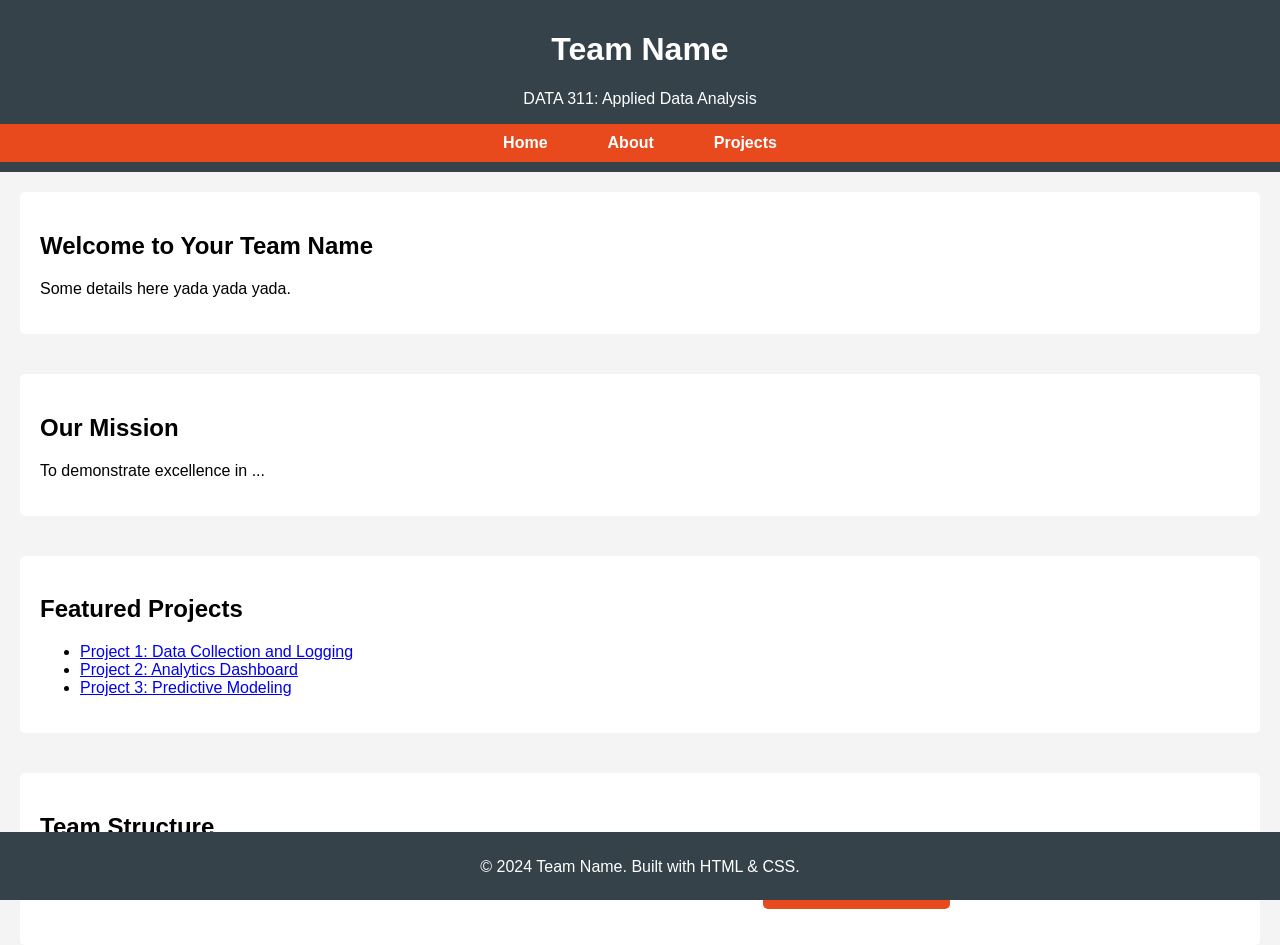
==== index.html @ b8115b39 "Styling changes and close ul" ====
<!DOCTYPE html>
<html lang="en">
<head>
    <meta charset="UTF-8">
    <meta name="viewport" content="width=device-width, initial-scale=1.0">
    <title>Team Name - Data 311 Portfolio</title>
    <link rel="stylesheet" href="styles.css">
</head>
<body>
    <header>
        <h1>Team Name</h1>
        <p>DATA 311: Applied Data Analysis</p>
        <nav>
            <ul>
                <li><a href="index.html">Home</a></li>
                <li><a href="about.html">About</a></li>
                <li><a href="projects.html">Projects</a></li>
            </ul>
        </nav>
    </header>

    <section id="welcome">
        <h2>Welcome to Your Team Name</h2>
        <p>Some details here yada yada yada.</p>
    </section>

    <section id="mission">
        <h2>Our Mission</h2>
        <p>To demonstrate excellence in ...</p>
    </section>

    <section id="projects">
        <h2>Featured Projects</h2>
        <ul>
            <li><a href="project1.html">Project 1: Data Collection and Logging</a></li>
            <li><a href="project2.html">Project 2: Analytics Dashboard</a></li>
            <li><a href="project3.html">Project 3: Predictive Modeling</a></li>
        </ul>
    </section>

    <section>
        <h2>Team Structure</h2>
        <p>Learn about our team roles, individual motivations, and how we rotate responsibilities across projects.
        <a href="team-structure.md" class="btn">View Team Structure</a></p>
    </section>

    <footer>
        <p>&copy; 2024 Team Name. Built with HTML & CSS.</p>
    </footer>
</body>
---- styles.css ----
html, body {
    height: 100%; 
}

body {
  font-family: Arial, sans-serif;
  margin: 0;
  padding: 0;
  background-color: #f4f4f4;
  min-height: 100vh;
  display: flex;
  flex-direction: column;
}

footer {
  text-align: center;
  padding: 10px 0;
  background: #35424a;
  color: #ffffff;
  position: static;  
  width: 100%;
  margin-top: auto;
  height: 48px;
}

header {
    background: #35424a;
    color: #ffffff;
    padding: 10px 0;
    text-align: center;
}
nav {
    margin: 0;
    padding: 10px 0;
    background: #e8491d;
    text-align: center;
}
nav a {
    color: #ffffff;
    margin: 0 15px;
    text-decoration: none;
    font-weight: bold;
}
nav a:hover {
    text-decoration: underline;
}

nav ul {
  list-style: none;
  display: flex;
  gap: 30px;
  justify-content: center;
  margin: 0;
  padding: 0;
}

nav li { 
    margin: 0; 
}

section {
    padding: 20px;
    margin: 20px;
    background: #ffffff;
    border-radius: 5px;
}
footer {
    text-align: center;
    padding: 10px 0;
    background: #35424a;
    color: #ffffff;
    position: fixed;
    width: 100%;
    bottom: 0;
}

.btn {
    display: inline-block;
    padding: 10px 20px;
    background: #e8491d;
    color: #ffffff;
    text-decoration: none;
    border-radius: 5px;
    margin-top: 10px;
}

.btn:hover {
    background: #cf3c12;
}
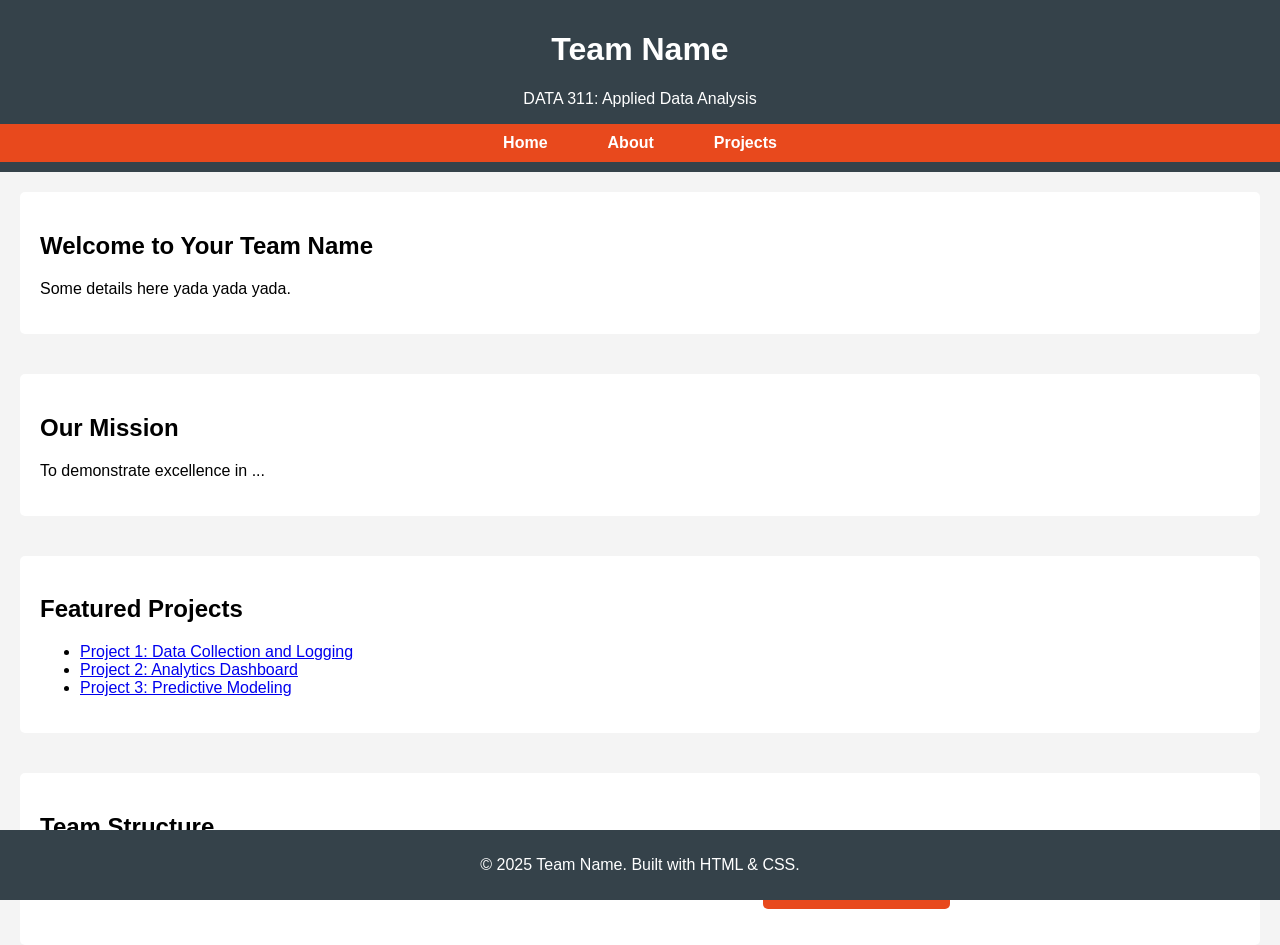
==== commit 2bf10827: "update" ====
--- a/index.html
+++ b/index.html
@@ -45,6 +45,6 @@
     </section>
 
     <footer>
-        <p>&copy; 2024 Team Name. Built with HTML & CSS.</p>
+        <p>&copy; 2025 Team Name. Built with HTML & CSS.</p>
     </footer>
 </body>
--- a/styles.css
+++ b/styles.css
@@ -20,7 +20,6 @@
   position: static;  
   width: 100%;
   margin-top: auto;
-  height: 48px;
 }
 
 header {
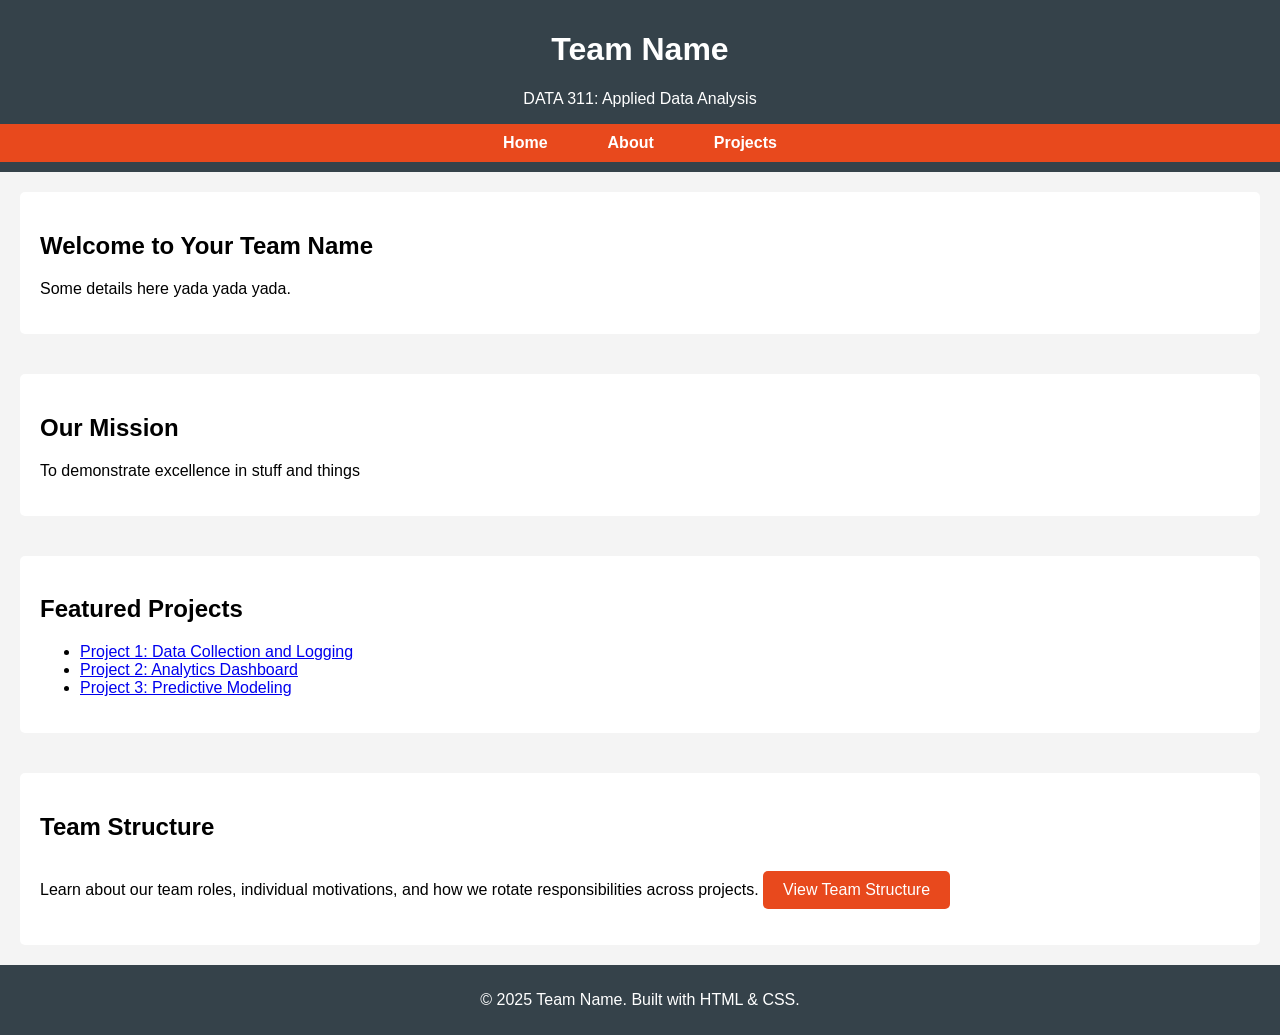
==== commit b25f8a23: "Update index.html" ====
--- a/index.html
+++ b/index.html
@@ -26,7 +26,7 @@
 
     <section id="mission">
         <h2>Our Mission</h2>
-        <p>To demonstrate excellence in ...</p>
+        <p>To demonstrate excellence in stuff and things</p>
     </section>
 
     <section id="projects">
@@ -38,7 +38,7 @@
         </ul>
     </section>
 
-    <section>
+    <section id="team-structure">
         <h2>Team Structure</h2>
         <p>Learn about our team roles, individual motivations, and how we rotate responsibilities across projects.
         <a href="team-structure.md" class="btn">View Team Structure</a></p>
--- a/styles.css
+++ b/styles.css
@@ -63,15 +63,6 @@
     background: #ffffff;
     border-radius: 5px;
 }
-footer {
-    text-align: center;
-    padding: 10px 0;
-    background: #35424a;
-    color: #ffffff;
-    position: fixed;
-    width: 100%;
-    bottom: 0;
-}
 
 .btn {
     display: inline-block;
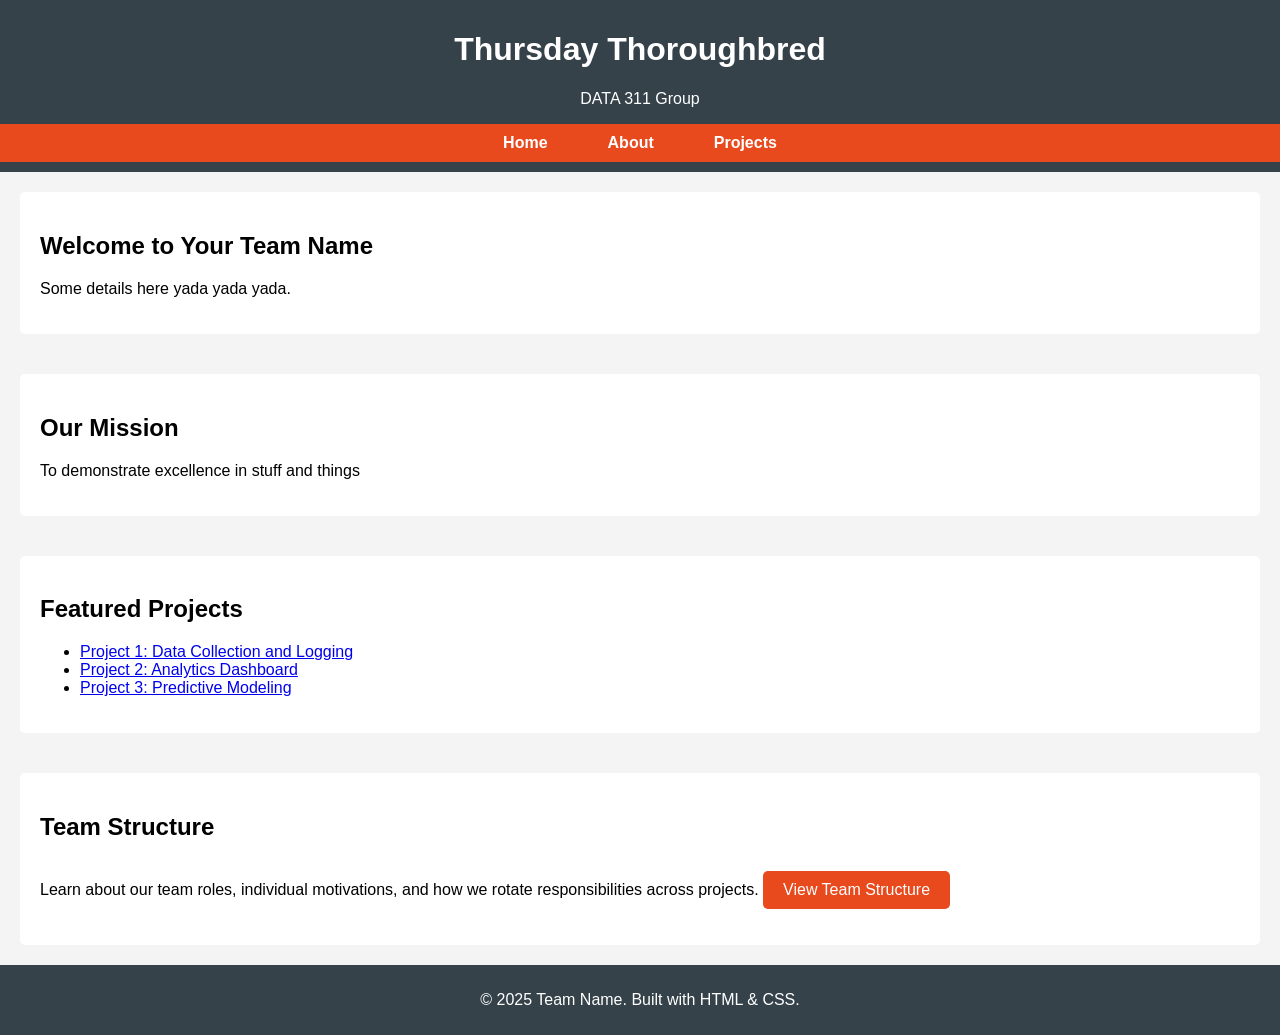
==== commit 78280cd3: "Oopsy" ====
--- a/index.html
+++ b/index.html
@@ -3,13 +3,13 @@
 <head>
     <meta charset="UTF-8">
     <meta name="viewport" content="width=device-width, initial-scale=1.0">
-    <title>Team Name - Data 311 Portfolio</title>
+    <title>Thursday Thoroughbred</title>
     <link rel="stylesheet" href="styles.css">
 </head>
 <body>
     <header>
-        <h1>Team Name</h1>
-        <p>DATA 311: Applied Data Analysis</p>
+        <h1>Thursday Thoroughbred</h1>
+        <p>DATA 311 Group</p>
         <nav>
             <ul>
                 <li><a href="index.html">Home</a></li>
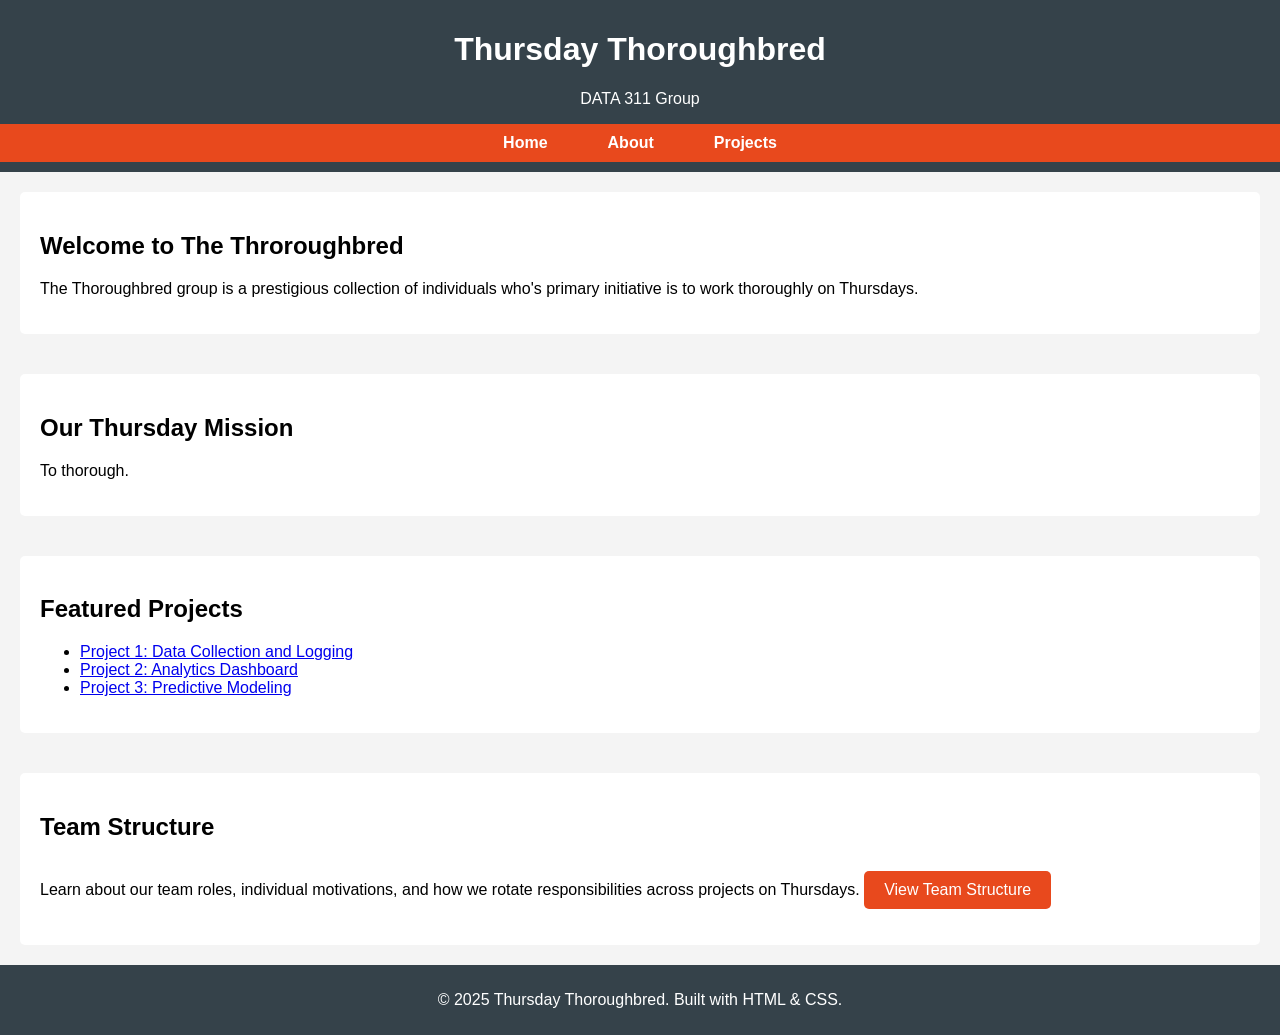
==== commit 15848dc3: "some changes" ====
--- a/index.html
+++ b/index.html
@@ -20,13 +20,13 @@
     </header>
 
     <section id="welcome">
-        <h2>Welcome to Your Team Name</h2>
-        <p>Some details here yada yada yada.</p>
+        <h2>Welcome to The Throroughbred</h2>
+        <p>The Thoroughbred group is a prestigious collection of individuals who's primary initiative is to work thoroughly on Thursdays.</p>
     </section>
 
     <section id="mission">
-        <h2>Our Mission</h2>
-        <p>To demonstrate excellence in stuff and things</p>
+        <h2>Our Thursday Mission</h2>
+        <p>To thorough.</p>
     </section>
 
     <section id="projects">
@@ -40,11 +40,11 @@
 
     <section id="team-structure">
         <h2>Team Structure</h2>
-        <p>Learn about our team roles, individual motivations, and how we rotate responsibilities across projects.
+        <p>Learn about our team roles, individual motivations, and how we rotate responsibilities across projects on Thursdays.
         <a href="team-structure.md" class="btn">View Team Structure</a></p>
     </section>
 
     <footer>
-        <p>&copy; 2025 Team Name. Built with HTML & CSS.</p>
+        <p>&copy; 2025 Thursday Thoroughbred. Built with HTML & CSS.</p>
     </footer>
 </body>
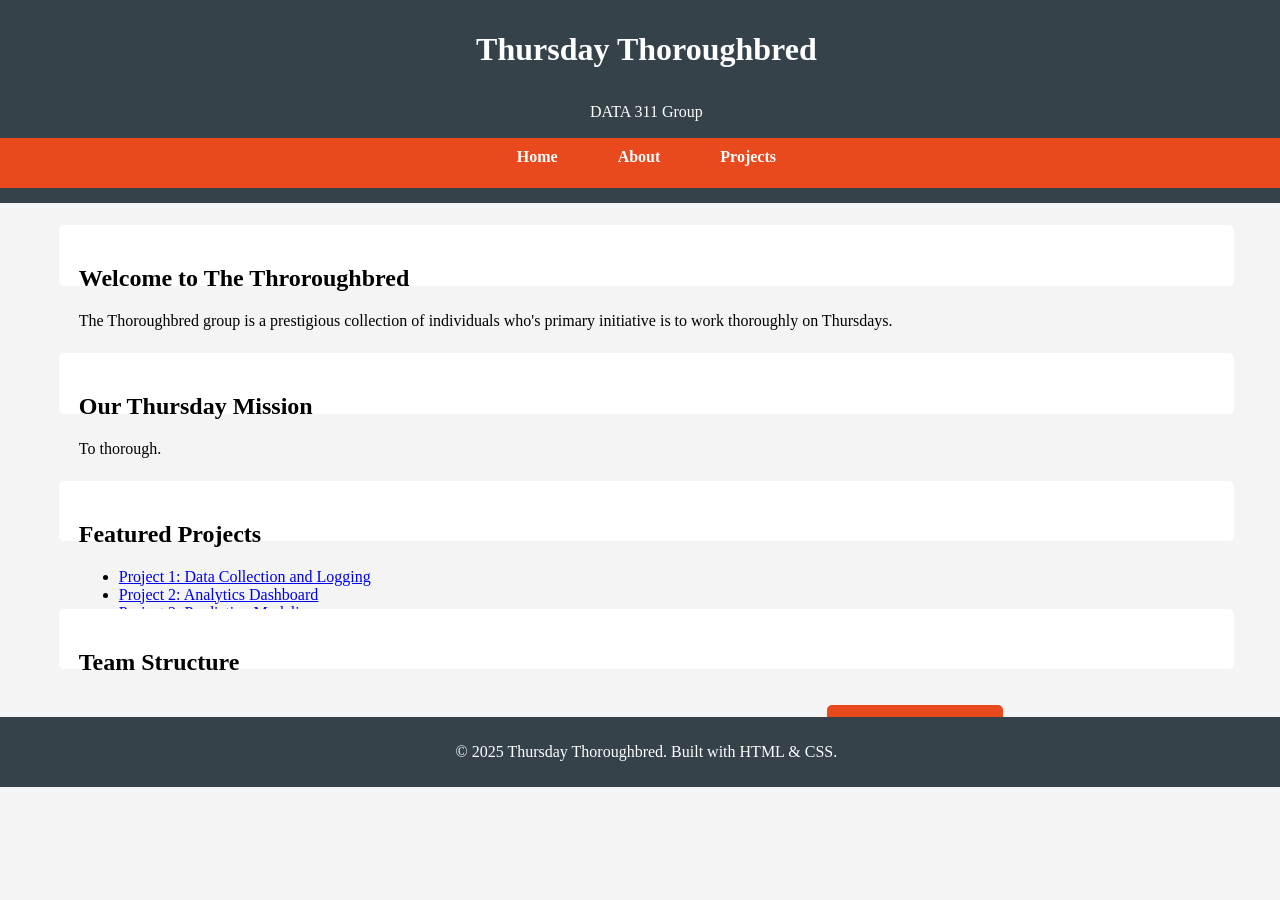
==== commit e4415bc7: "added div with class mainpage" ====
--- a/index.html
+++ b/index.html
@@ -19,30 +19,32 @@
         </nav>
     </header>
 
-    <section id="welcome">
-        <h2>Welcome to The Throroughbred</h2>
-        <p>The Thoroughbred group is a prestigious collection of individuals who's primary initiative is to work thoroughly on Thursdays.</p>
-    </section>
+    <div class="mainpage"> 
+        <section id="welcome">
+            <h2>Welcome to The Throroughbred</h2>
+            <p>The Thoroughbred group is a prestigious collection of individuals who's primary initiative is to work thoroughly on Thursdays.</p>
+        </section>
 
-    <section id="mission">
-        <h2>Our Thursday Mission</h2>
-        <p>To thorough.</p>
-    </section>
+        <section id="mission">
+            <h2>Our Thursday Mission</h2>
+            <p>To thorough.</p>
+        </section>
 
-    <section id="projects">
-        <h2>Featured Projects</h2>
-        <ul>
-            <li><a href="project1.html">Project 1: Data Collection and Logging</a></li>
-            <li><a href="project2.html">Project 2: Analytics Dashboard</a></li>
-            <li><a href="project3.html">Project 3: Predictive Modeling</a></li>
-        </ul>
-    </section>
+        <section id="projects">
+            <h2>Featured Projects</h2>
+            <ul>
+                <li><a href="project1.html">Project 1: Data Collection and Logging</a></li>
+                <li><a href="project2.html">Project 2: Analytics Dashboard</a></li>
+                <li><a href="project3.html">Project 3: Predictive Modeling</a></li>
+            </ul>
+        </section>
 
-    <section id="team-structure">
-        <h2>Team Structure</h2>
-        <p>Learn about our team roles, individual motivations, and how we rotate responsibilities across projects on Thursdays.
-        <a href="team-structure.md" class="btn">View Team Structure</a></p>
-    </section>
+        <section id="team-structure">
+            <h2>Team Structure</h2>
+            <p>Learn about our team roles, individual motivations, and how we rotate responsibilities across projects on Thursdays.
+            <a href="team-structure.md" class="btn">View Team Structure</a></p>
+        </section>
+    </div>
 
     <footer>
         <p>&copy; 2025 Thursday Thoroughbred. Built with HTML & CSS.</p>
--- a/styles.css
+++ b/styles.css
@@ -3,13 +3,16 @@
 }
 
 body {
-  font-family: Arial, sans-serif;
+  font-family: Georgia, serif;
   margin: 0;
   padding: 0;
   background-color: #f4f4f4;
   min-height: 100vh;
-  display: flex;
-  flex-direction: column;
+  display: grid;
+  grid-template-columns: repeat(3, 33%);
+  grid-template-rows: repeat(30, 1.5em);
+  row-gap: .1em;
+  column-gap: 1%;
 }
 
 footer {
@@ -20,6 +23,8 @@
   position: static;  
   width: 100%;
   margin-top: auto;
+  grid-column: 1 / 4;
+  grid-row: 29 / 31;
 }
 
 header {
@@ -27,12 +32,32 @@
     color: #ffffff;
     padding: 10px 0;
     text-align: center;
+    grid-column: 1 / 4;
+    grid-row: 1 / 9;
+    display: grid;
+    grid-template-columns: 1 / 4;
+    grid-template-rows: repeat(8, 1.5em);
+    row-gap: .1em;
+    column-gap: 1%;
 }
+
+h1 {
+    grid-column: 2;
+    grid-row: 1 / 4;
+}
+
+header p {
+    grid-column: 2;
+    grid-row: 4 / 6;
+}
+
 nav {
     margin: 0;
     padding: 10px 0;
     background: #e8491d;
     text-align: center;
+    grid-column: 1 / 4;
+    grid-row: 6 / 8;
 }
 nav a {
     color: #ffffff;
@@ -57,11 +82,40 @@
     margin: 0; 
 }
 
+.mainpage {
+    grid-column: 1 / 4;
+    grid-row: 9 / 29;
+    display: grid;
+    grid-template-columns: 3% 94% 3%;
+    grid-template-rows: repeat(20, 1.5em);
+    row-gap: .1em;
+}
+
 section {
     padding: 20px;
     margin: 20px;
     background: #ffffff;
     border-radius: 5px;
+}
+
+#welcome {
+    grid-column: 2;
+    grid-row: 1 / 5;
+}
+
+#mission {
+    grid-column: 2;
+    grid-row: 6 / 10;
+}
+
+#projects {
+    grid-column: 2;
+    grid-row: 11 / 15;
+}
+
+#team-structure {
+    grid-column: 2;
+    grid-row: 16 / 20;
 }
 
 .btn {
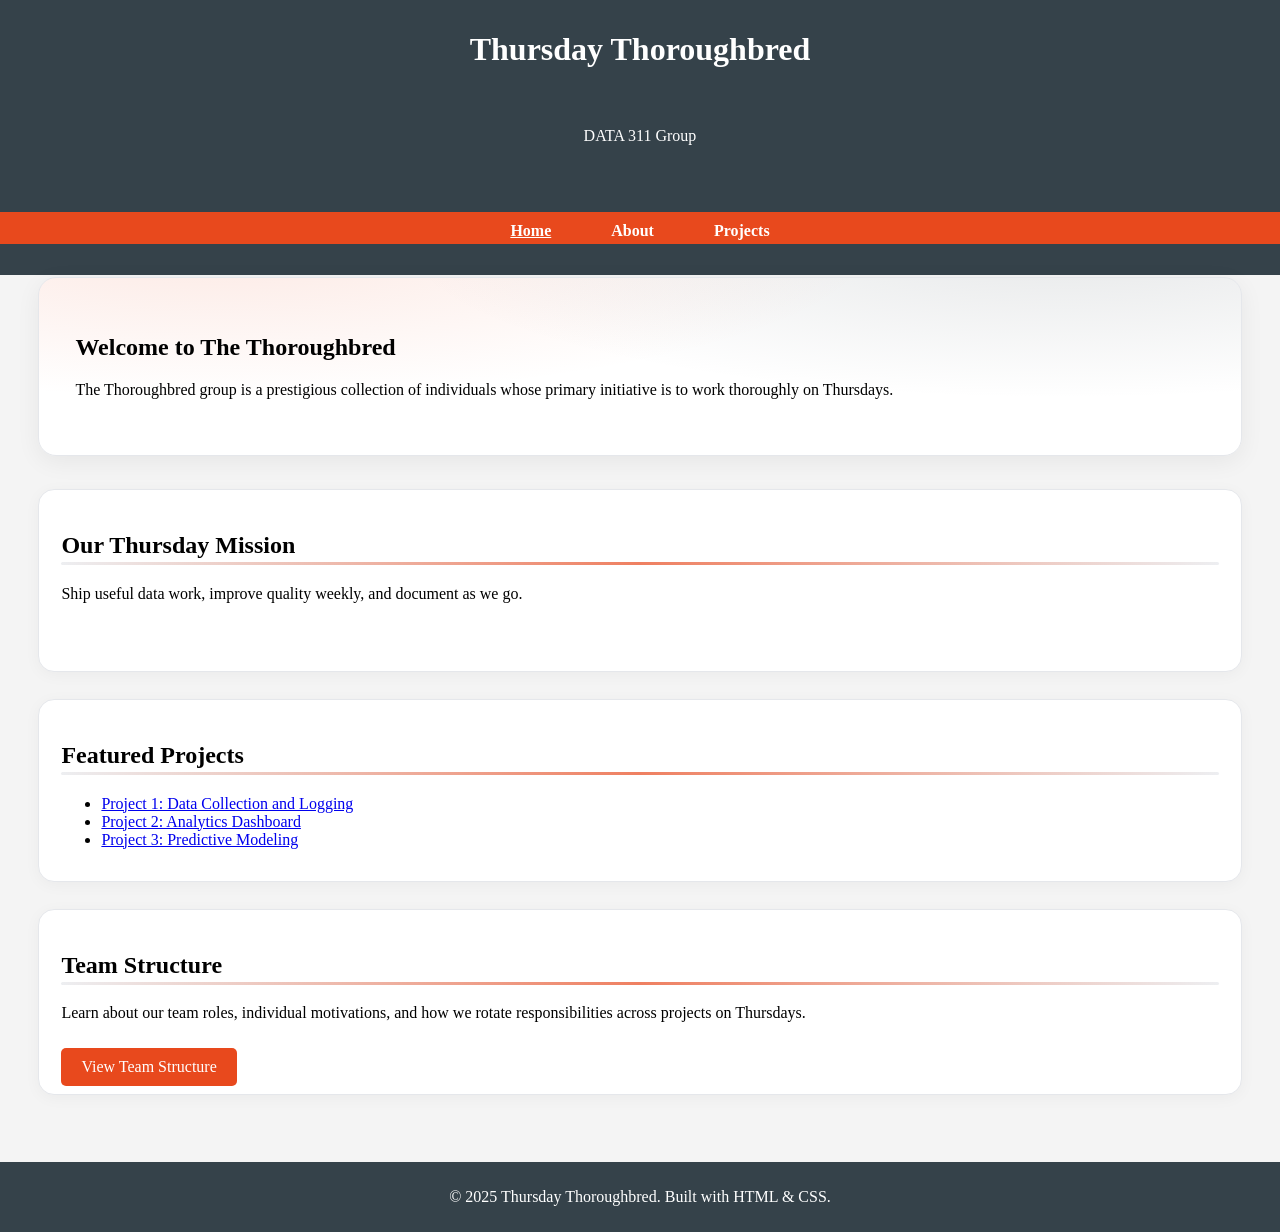
==== commit 8eefad67: "Styling changes for all pages make it look like the new project page." ====
--- a/index.html
+++ b/index.html
@@ -1,52 +1,53 @@
 <!DOCTYPE html>
 <html lang="en">
 <head>
-    <meta charset="UTF-8">
-    <meta name="viewport" content="width=device-width, initial-scale=1.0">
-    <title>Thursday Thoroughbred</title>
-    <link rel="stylesheet" href="styles.css">
+  <meta charset="UTF-8"/>
+  <meta name="viewport" content="width=device-width, initial-scale=1.0"/>
+  <title>Thursday Thoroughbred</title>
+  <link rel="stylesheet" href="styles.css"/>
 </head>
 <body>
-    <header>
-        <h1>Thursday Thoroughbred</h1>
-        <p>DATA 311 Group</p>
-        <nav>
-            <ul>
-                <li><a href="index.html">Home</a></li>
-                <li><a href="about.html">About</a></li>
-                <li><a href="projects.html">Projects</a></li>
-            </ul>
-        </nav>
-    </header>
+  <header>
+    <h1>Thursday Thoroughbred</h1>
+    <p>DATA 311 Group</p>
+    <nav>
+      <ul>
+        <li><a href="index.html" aria-current="page">Home</a></li>
+        <li><a href="about.html">About</a></li>
+        <li><a href="projects.html">Projects</a></li>
+      </ul>
+    </nav>
+  </header>
 
-    <div class="mainpage"> 
-        <section id="welcome">
-            <h2>Welcome to The Throroughbred</h2>
-            <p>The Thoroughbred group is a prestigious collection of individuals who's primary initiative is to work thoroughly on Thursdays.</p>
-        </section>
+  <div class="mainpage">
+    <section class="hero" id="welcome">
+      <h2>Welcome to The Thoroughbred</h2>
+      <p>The Thoroughbred group is a prestigious collection of individuals whose primary initiative is to work thoroughly on Thursdays.</p>
+    </section>
 
-        <section id="mission">
-            <h2>Our Thursday Mission</h2>
-            <p>To thorough.</p>
-        </section>
+    <section id="mission" class="section-card">
+      <h2>Our Thursday Mission</h2>
+      <p>Ship useful data work, improve quality weekly, and document as we go.</p>
+    </section>
 
-        <section id="projects">
-            <h2>Featured Projects</h2>
-            <ul>
-                <li><a href="project1.html">Project 1: Data Collection and Logging</a></li>
-                <li><a href="project2.html">Project 2: Analytics Dashboard</a></li>
-                <li><a href="project3.html">Project 3: Predictive Modeling</a></li>
-            </ul>
-        </section>
+    <section id="projects" class="section-card">
+      <h2>Featured Projects</h2>
+      <ul>
+        <li><a href="project1.html">Project 1: Data Collection and Logging</a></li>
+        <li><a href="project2.html">Project 2: Analytics Dashboard</a></li>
+        <li><a href="project3.html">Project 3: Predictive Modeling</a></li>
+      </ul>
+    </section>
 
-        <section id="team-structure">
-            <h2>Team Structure</h2>
-            <p>Learn about our team roles, individual motivations, and how we rotate responsibilities across projects on Thursdays.
-            <a href="team-structure.md" class="btn">View Team Structure</a></p>
-        </section>
-    </div>
+    <section id="team-structure" class="section-card">
+      <h2>Team Structure</h2>
+      <p>Learn about our team roles, individual motivations, and how we rotate responsibilities across projects on Thursdays.</p>
+      <p><a href="team-structure.md" class="btn">View Team Structure</a></p>
+    </section>
+  </div>
 
-    <footer>
-        <p>&copy; 2025 Thursday Thoroughbred. Built with HTML & CSS.</p>
-    </footer>
-</body>+  <footer>
+    <p>&copy; 2025 Thursday Thoroughbred. Built with HTML &amp; CSS.</p>
+  </footer>
+</body>
+</html>
--- a/styles.css
+++ b/styles.css
@@ -1,5 +1,6 @@
 html, body {
-    height: 100%; 
+    height: 100%;
+    width: 100% 
 }
 
 body {
@@ -9,8 +10,8 @@
   background-color: #f4f4f4;
   min-height: 100vh;
   display: grid;
-  grid-template-columns: repeat(3, 33%);
-  grid-template-rows: repeat(30, 1.5em);
+  grid-template-columns: repeat(3, 1fr);
+  grid-template-rows: repeat(7, 2em) repeat(24, 2.5em);
   row-gap: .1em;
   column-gap: 1%;
 }
@@ -24,7 +25,7 @@
   width: 100%;
   margin-top: auto;
   grid-column: 1 / 4;
-  grid-row: 29 / 31;
+  grid-row: 30 / 32;
 }
 
 header {
@@ -36,19 +37,19 @@
     grid-row: 1 / 9;
     display: grid;
     grid-template-columns: 1 / 4;
-    grid-template-rows: repeat(8, 1.5em);
+    grid-template-rows: repeat(8, 2em);
     row-gap: .1em;
     column-gap: 1%;
 }
 
 h1 {
-    grid-column: 2;
-    grid-row: 1 / 4;
+    grid-column: 1 / 4;
+    grid-row: 1 / 3;
 }
 
 header p {
     grid-column: 2;
-    grid-row: 4 / 6;
+    grid-row: 4 / 5;
 }
 
 nav {
@@ -57,7 +58,7 @@
     background: #e8491d;
     text-align: center;
     grid-column: 1 / 4;
-    grid-row: 6 / 8;
+    grid-row: 7;
 }
 nav a {
     color: #ffffff;
@@ -84,38 +85,107 @@
 
 .mainpage {
     grid-column: 1 / 4;
-    grid-row: 9 / 29;
+    grid-row: 8 / 29;
     display: grid;
     grid-template-columns: 3% 94% 3%;
-    grid-template-rows: repeat(20, 1.5em);
-    row-gap: .1em;
+    grid-template-rows: repeat(auto-fit, minmax(2.5em, 1fr));
+    row-gap: .2em;
+    margin-top: 2em;
+}
+
+.aboutpage {
+    grid-column: 1 / 4;
+    grid-row: 8 / 29;
+    display: grid;
+    grid-template-columns: repeat(auto-fit, minmax(350px, 1fr));
+    column-gap: .2em;
+    grid-template-rows: repeat(auto-fit, minmax(2.5em, 1fr));
+    row-gap: .2em;
+    margin: 3em 2% 0;
+    justify-content: center;
+    align-content: center;
+}
+
+.projectpage {
+  display: grid;
+  grid-template-columns: repeat(auto-fit, minmax(280px, 1fr));
+  align-content: start;
+  grid-column: 1 / 4;
+  grid-row: 9 / 30; 
+  gap: clamp(16px, 2.5vw, 28px);
+  padding-inline: clamp(12px, 2vw, 24px);
+}
+
+@media (max-width: 900px) { 
+  .projectpage { row-gap: 24px; }
+}
+@media (max-width: 600px) {
+  .projectpage { row-gap: 28px; }
+}
+
+.projectpage > section {
+  margin: 0;
+  isolation: isolate;
+}
+
+.projectpage section {
+  position: relative; 
+  border: 1px solid #e5e7eb;
+  border-radius: 12px;
+  background: #ffffff;
+  transition: transform .15s ease, box-shadow .15s ease, border-color .15s ease;
+  box-shadow: 0 2px 10px rgba(0,0,0,.05);
+}
+.projectpage section:hover {
+  box-shadow: 0 6px 20px rgba(0,0,0,.08);
+  border-color: #f3a68c33;
+}
+.projectpage section .card-link {
+  position: absolute;
+  inset: 0; 
+  z-index: 3;
+  border-radius: 12px;
+  text-decoration: none;
+  color: inherit;
+  background: transparent;
+}
+.projectpage section .card-link:focus-visible {
+  outline: 3px solid #e8491d;
+  outline-offset: 2px;
+}
+.projectpage section h2 {
+  margin-top: 0;
+  border-bottom: 3px solid #f3f4f6;
+  padding-bottom: .35rem;
 }
 
 section {
     padding: 20px;
-    margin: 20px;
+    margin: 0;
     background: #ffffff;
-    border-radius: 5px;
+    border-radius: 10px;
 }
 
 #welcome {
     grid-column: 2;
-    grid-row: 1 / 5;
+    grid-row: 2 / 6;
+    margin-top: 10px;
 }
 
 #mission {
     grid-column: 2;
-    grid-row: 6 / 10;
+    grid-row: 7 / 11;
 }
 
 #projects {
     grid-column: 2;
-    grid-row: 11 / 15;
+    grid-row: 12 / 16;
 }
 
 #team-structure {
     grid-column: 2;
-    grid-row: 16 / 20;
+    grid-row: 16 / 21;
+    padding-bottom: 1em;
 }
 
 .btn {
@@ -131,3 +201,63 @@
 .btn:hover {
     background: #cf3c12;
 }
+
+/* --- Consistent visual language to match project1.html --- */
+
+/* Current-page nav state */
+nav a[aria-current="page"] { text-decoration: underline; }
+
+/* Utility text color */
+.muted { color: #6b7280; }
+
+/* Hero section (light gradient + border like project1) */
+.hero{
+  background:
+    radial-gradient(1100px 260px at 15% -20%, rgba(232,73,29,.12), transparent 60%),
+    radial-gradient(1100px 260px at 85% -20%, rgba(53,66,74,.12), transparent 60%),
+    linear-gradient(180deg, #ffffff, #ffffff);
+  border: 1px solid #e5e7eb;
+  border-radius: 18px;
+  padding: clamp(18px, 3vw, 36px);
+  box-shadow: 0 6px 24px rgba(2, 6, 23, .06);
+  margin-bottom: 18px;
+}
+
+/* Section cards (borrowed tone from project1.css) */
+.section-card{
+  background: #ffffff;
+  border: 1px solid #e5e7eb;
+  border-radius: 16px;
+  padding: clamp(14px, 2.2vw, 22px);
+  box-shadow: 0 3px 16px rgba(2,6,23,.04);
+  margin: 12px 0;
+}
+.section-card > h2,
+.section-card > h3{
+  position: relative;
+  padding-bottom: .35rem;
+}
+.section-card > h2::after,
+.section-card > h3::after{
+  content: "";
+  position: absolute; left:0; right:0; bottom:0;
+  height: 3px;
+  background: linear-gradient(90deg, #e5e7eb, #e8491d, #e5e7eb);
+  border-radius: 999px;
+  opacity: .7;
+}
+
+/* Accessibility helper (if you add skip links later) */
+.sr-only{
+  position: absolute !important;
+  width:1px; height:1px; padding:0; margin:-1px; overflow:hidden;
+  clip: rect(0,0,0,0); white-space: nowrap; border:0;
+}
+
+/* Fix tiny box-shadow typos on project cards */
+.projectpage section{
+  box-shadow: 0 2px 10px rgba(0,0,0,.05);
+}
+.projectpage section:hover{
+  box-shadow: 0 6px 20px rgba(0,0,0,.08);
+}
